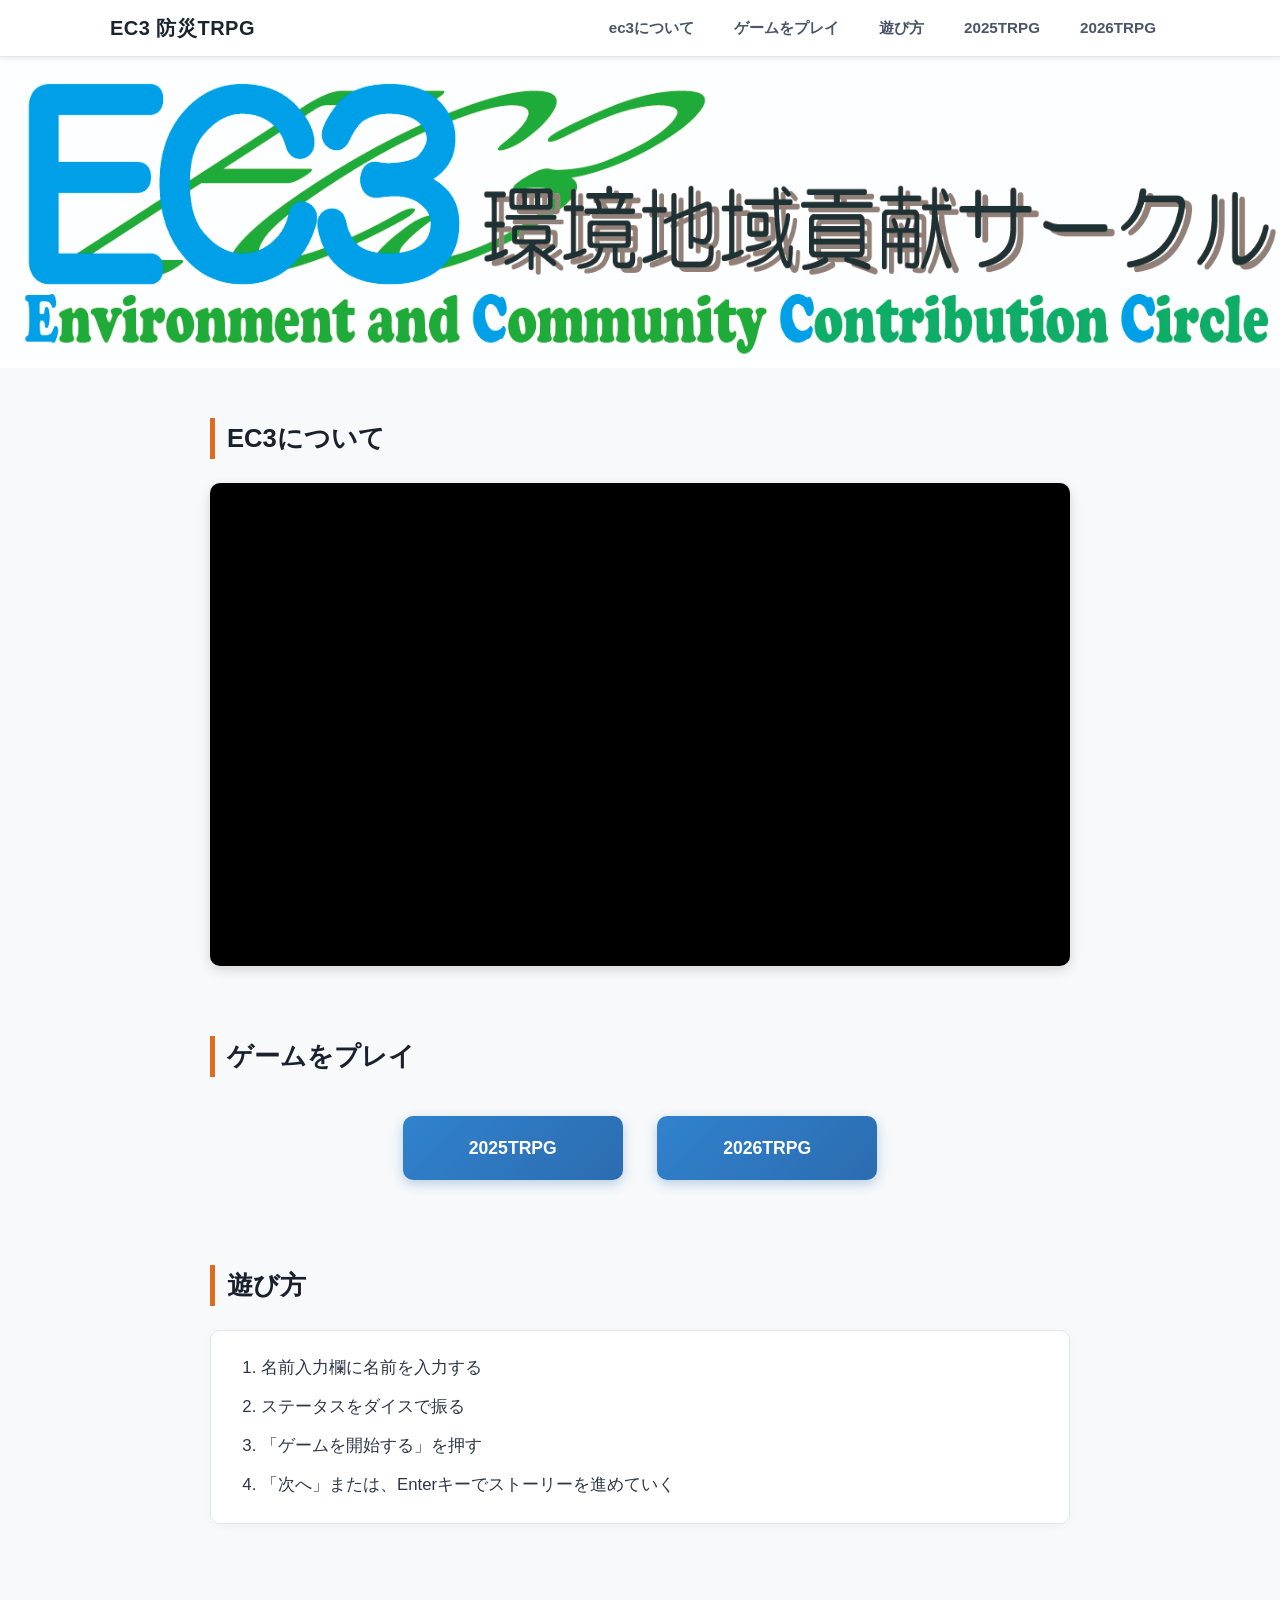
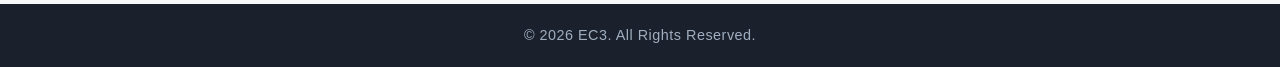
==== index.html @ d398d575 "メインぺージcss" ====
<!DOCTYPE html>
<html lang="ja">
<head>
  <meta charset="UTF-8">
  <meta name="viewport" content="width=device-width, initial-scale=1.0">
  <title>EC3</title>
  <link rel="stylesheet" href="style.css">
</head>
<body>

    <nav class="navbar">
    <div class="nav-container">
        <a class="nav-logo">EC3 防災TRPG</a>

        <!-- <div class="nav-toggle" id="navToggle">
        &#9776;
        </div> -->

        <ul class="nav-menu" id="navMenu">
        <!-- <li><a href="#home">ホーム</a></li> -->
         
         <li><a href="#ec3">ec3について</a></li>
         <li><a href="#gogame">ゲームをプレイ</a></li>
        <!-- <li><a href="#setumei">TRPGとは</a></li> -->
        <li><a href="#system">遊び方</a></li>
        
        <li><a href="2025/index.html">2025TRPG</a></li>
        <li><a href="2026/index.html">2026TRPG</a></li>
        </ul>
    </div>
    </nav>

    <section  id="home" class="home">
        <img src="logo.jpg" class="topimg">            
        <!-- <h1 class="toptx">TRPG</h1> -->
        
    </section>

    

    
    <section class="setumei" id="ec3">
        <h2>EC3について</h2>
        <div>
            <!-- スライド埋め込み領域 -->
            <div class="slide-container">
            <iframe 
                src="https://docs.google.com/presentation/d/e/2PACX-1vS9vm-VR7WeAH_sQn4pMOUyHHS8iYSe2At_0cIIYDxtLo3uS4Wr7-QK5OIqMFjNCA/pubembed?start=false&loop=false&delayms=3000" 
                frameborder="0" 
                allowfullscreen="true" 
                mozallowfullscreen="true" 
                webkitallowfullscreen="true">
            </iframe>
            </div>
        </div>
    </section>
    <section class="gogame" id="gogame">
        <h2>ゲームをプレイ</h2>
        <!-- <div class="gamep"> -->
            <div class="gamepngtx">
                <!-- <img src="img/isekai.png" class="gamepng"><br> -->
                <a href="2025/index.html">2025TRPG</a>
            </div>
            <div class="gamepngtx">
                <!-- <img src="img/ec3.png" class="gamepng"><br> -->
                <a href="2026/index.html">2026TRPG</a>
            </div>
        <!-- </div> -->
    </section>

    <!-- <section class="setumei" id="setumei">
         <h2>TRPGとは</h1>
            <div>
               
            </div>
    </section> -->

    

    <section class="system" id="system">
        <h2>遊び方</h2>
        <ol>
            <li>名前入力欄に名前を入力する</li>
            <li>ステータスをダイスで振る</li>
            <li>「ゲームを開始する」を押す</li>
            <li>「次へ」または、Enterキーでストーリーを進めていく</li>
        </ol>
    </section>

    

    <footer>
        <p class="footertx">© 2026 EC3. All Rights Reserved.</p>
    </footer>



</body>
</html>
---- style.css ----
/* ==================================================
   基本設定・リセット
   ================================================== */
* {
  box-sizing: border-box;
}

body {
  margin: 0;
  padding: 0;
  font-family: "Helvetica Neue", Arial, "Hiragino Kaku Gothic ProN", "Hiragino Sans", Meiryo, sans-serif;
  color: #2b2b2b;
  background-color: #f7f9fa;
  line-height: 1.6;
}

/* ==================================================
   ナビゲーションバー
   ================================================== */
.navbar {
  position: fixed;
  top: 0;
  left: 0;
  width: 100%;
  background-color: #ffffff;
  border-bottom: 1px solid #e1e8ed;
  box-shadow: 0 2px 8px rgba(0, 0, 0, 0.05);
  z-index: 1000;
}

.nav-container {
  max-width: 1100px;
  margin: 0 auto;
  display: flex;
  justify-content: space-between;
  align-items: center;
  padding: 12px 20px;
}

/* ロゴ */
.nav-logo {
  font-size: 1.25rem;
  font-weight: bold;
  text-decoration: none;
  color: #1a252f;
  letter-spacing: 0.5px;
}

/* メニュー */
.nav-menu {
  list-style: none;
  display: flex;
  gap: 12px;
  margin: 0;
  padding: 0;
}

.nav-menu li a {
  text-decoration: none;
  color: #4a5568;
  font-weight: 600;
  font-size: 0.95rem;
  padding: 8px 14px;
  border-radius: 6px;
  transition: all 0.2s ease;
}

.nav-menu li a:hover {
  background-color: #edf2f7;
  color: #2b6cb0;
}

/* ==================================================
   ヒーローエリア (ホーム)
   ================================================== */
.home {
  margin-top: 60px;
  scroll-margin-top: 60px;
  position: relative;
  width: 100%;
  overflow: hidden;
  background-color: #ffffff;
}

.topimg{
    /* z-index: 0; */
    width: 100%;
    background-size: cover;
    background-position: center;
    height: 300px;
    /* position: relative;   */
}

.toptx {
  position: absolute;
  top: 50%;
  left: 50%;
  transform: translate(-50%, -50%);
  color: #ffffff;
  font-size: 2.8rem;
  font-weight: bold;
  text-shadow: 0 3px 10px rgba(0, 0, 0, 0.6);
  z-index: 1;
  margin: 0;
  letter-spacing: 2px;
}

/* ==================================================
   メインセクション共通スタイル
   ================================================== */
.setumei,
.system,
.gogame {
  max-width: 900px;
  margin: 0 auto;
  padding: 50px 20px 20px;
  scroll-margin-top: 70px;
}

h2 {
  font-size: 1.6rem;
  color: #1a202c;
  border-left: 5px solid #dd6b20; /* 防災を意識したオレンジのアクセント */
  padding-left: 12px;
  margin-bottom: 24px;
  margin-top: 0;
}

/* ==================================================
   Googleスライド埋め込み (レスポンシブ対応)
   ================================================== */
.slide-container {
  position: relative;
  width: 100%;
  padding-top: 56.25%; /* 16:9 のアスペクト比を維持 */
  margin-top: 20px;
  border-radius: 10px;
  overflow: hidden;
  box-shadow: 0 4px 12px rgba(0, 0, 0, 0.15);
  background-color: #000000;
}

.slide-container iframe {
  position: absolute;
  top: 0;
  left: 0;
  width: 100%;
  height: 100%;
  border: 0;
}

/* ==================================================
   「ゲームをプレイ」セクション (カード化)
   ================================================== */
.gogame {
  text-align: center;
}

.gogame h2 {
  text-align: left;
}

.gamepngtx {
  display: inline-block;
  margin: 15px;
}

.gamepngtx a {
  display: inline-block;
  min-width: 220px;
  padding: 18px 30px;
  background: linear-gradient(135deg, #3182ce, #2b6cb0);
  color: #ffffff;
  font-weight: bold;
  font-size: 1.1rem;
  text-decoration: none;
  border-radius: 10px;
  box-shadow: 0 4px 12px rgba(43, 108, 176, 0.3);
  transition: transform 0.2s ease, box-shadow 0.2s ease, background 0.2s ease;
}

.gamepngtx a:hover {
  transform: translateY(-4px);
  box-shadow: 0 6px 18px rgba(43, 108, 176, 0.45);
  background: linear-gradient(135deg, #2b6cb0, #2c5282);
}

/* ==================================================
   遊び方リスト
   ================================================== */
.system ol {
  background-color: #ffffff;
  padding: 24px 28px 24px 50px;
  border-radius: 10px;
  box-shadow: 0 2px 8px rgba(0, 0, 0, 0.04);
  border: 1px solid #e2e8f0;
  margin: 0;
}

.system li {
  margin-bottom: 12px;
  font-size: 1.05rem;
  font-weight: 500;
  color: #2d3748;
}

.system li:last-child {
  margin-bottom: 0;
}

/* ==================================================
   フッター
   ================================================== */
footer {
  margin-top: 60px;
  width: 100%;
  background-color: #1a202c;
  color: #a0aec0;
  text-align: center;
  padding: 20px 0;
}

.footertx {
  margin: 0;
  font-size: 0.9rem;
  letter-spacing: 0.5px;
}

/* ==================================================
   レスポンシブ対応 (スマホ向け)
   ================================================== */
@media (max-width: 768px) {
  .nav-container {
    flex-direction: column;
    gap: 10px;
  }

  .nav-menu {
    gap: 5px;
    flex-wrap: wrap;
    justify-content: center;
  }

  .nav-menu li a {
    font-size: 0.85rem;
    padding: 6px 10px;
  }

  .home {
    margin-top: 100px;
  }

  .topimg {
    height: 200px;
  }

  .gamepngtx {
    display: block;
    margin: 15px 0;
  }

  .gamepngtx a {
    width: 100%;
  }

  .setumei,
  .system,
  .gogame {
    padding-left: 15px;
    padding-right: 15px;
  }
}
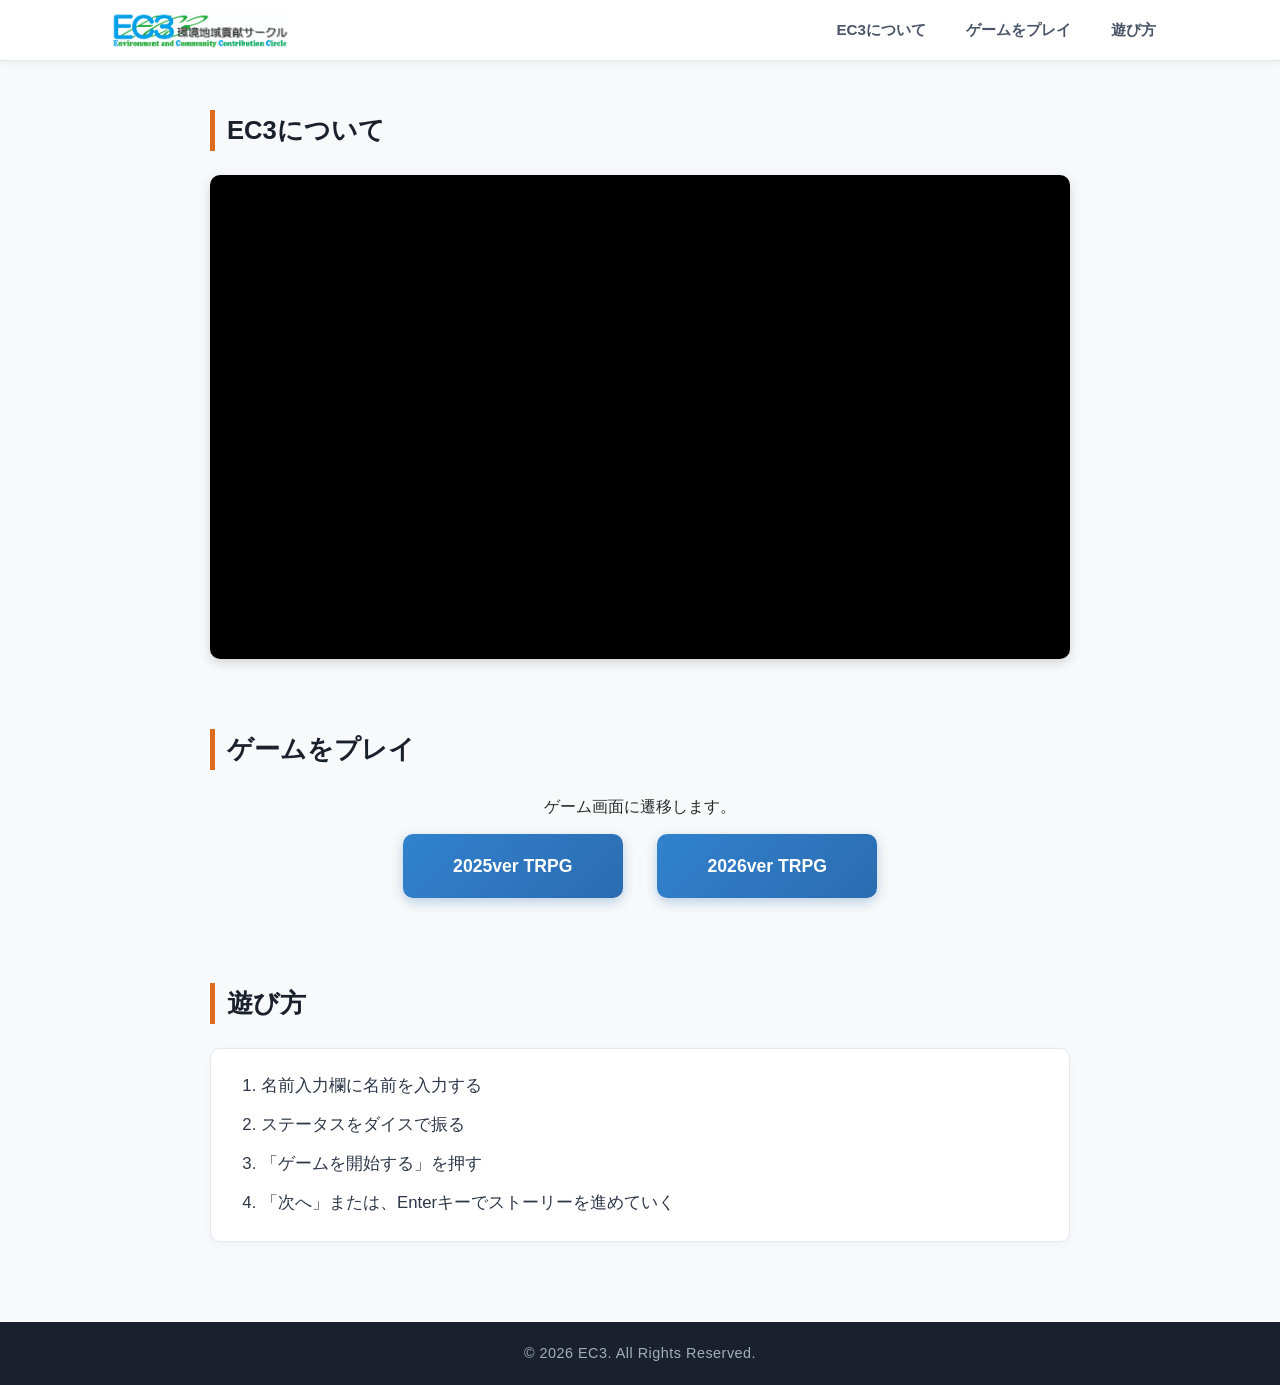
==== commit d114be2c: "css変更，トップに戻る追加" ====
--- a/index.html
+++ b/index.html
@@ -10,7 +10,10 @@
 
     <nav class="navbar">
     <div class="nav-container">
-        <a class="nav-logo">EC3 防災TRPG</a>
+        <!-- <a class="nav-logo">EC3 防災TRPG</a> -->
+        <a href="#home" class="nav-logo">
+            <img src="logo.jpg" alt="EC3 防災TRPG" class="nav-logo-img">
+        </a>
 
         <!-- <div class="nav-toggle" id="navToggle">
         &#9776;
@@ -19,20 +22,19 @@
         <ul class="nav-menu" id="navMenu">
         <!-- <li><a href="#home">ホーム</a></li> -->
          
-         <li><a href="#ec3">ec3について</a></li>
-         <li><a href="#gogame">ゲームをプレイ</a></li>
+         <li><a href="#ec3">EC3について</a></li>
+         <li><a href="#playGame">ゲームをプレイ</a></li>
         <!-- <li><a href="#setumei">TRPGとは</a></li> -->
         <li><a href="#system">遊び方</a></li>
         
-        <li><a href="2025/index.html">2025TRPG</a></li>
-        <li><a href="2026/index.html">2026TRPG</a></li>
+        <!-- <li><a href="2025/index.html">2025TRPG</a></li>
+        <li><a href="2026/index.html">2026TRPG</a></li> -->
         </ul>
     </div>
     </nav>
 
     <section  id="home" class="home">
-        <img src="logo.jpg" class="topimg">            
-        <!-- <h1 class="toptx">TRPG</h1> -->
+        <!-- <img src="logo.jpg" class="topimg">   -->
         
     </section>
 
@@ -54,16 +56,17 @@
             </div>
         </div>
     </section>
-    <section class="gogame" id="gogame">
+    <section class="gogame" id="playGame">
         <h2>ゲームをプレイ</h2>
+        <div>ゲーム画面に遷移します。</div>
         <!-- <div class="gamep"> -->
             <div class="gamepngtx">
                 <!-- <img src="img/isekai.png" class="gamepng"><br> -->
-                <a href="2025/index.html">2025TRPG</a>
+                <a href="2025/index.html">2025ver TRPG</a>
             </div>
             <div class="gamepngtx">
                 <!-- <img src="img/ec3.png" class="gamepng"><br> -->
-                <a href="2026/index.html">2026TRPG</a>
+                <a href="2026/index.html">2026ver TRPG</a>
             </div>
         <!-- </div> -->
     </section>
--- a/style.css
+++ b/style.css
@@ -72,6 +72,21 @@
 .nav-menu li a:hover {
   background-color: #edf2f7;
   color: #2b6cb0;
+}
+
+/* ロゴリンクエリア */
+.nav-logo {
+  display: flex;
+  align-items: center;
+  text-decoration: none;
+}
+
+/* ナビゲーションバー用のロゴ画像サイズ調整 */
+.nav-logo-img {
+  height: 36px;       /* ナビバー内に綺麗に収まる高さ */
+  width: auto;        /* 縦横比を維持 */
+  object-fit: contain;
+  display: block;
 }
 
 /* ==================================================
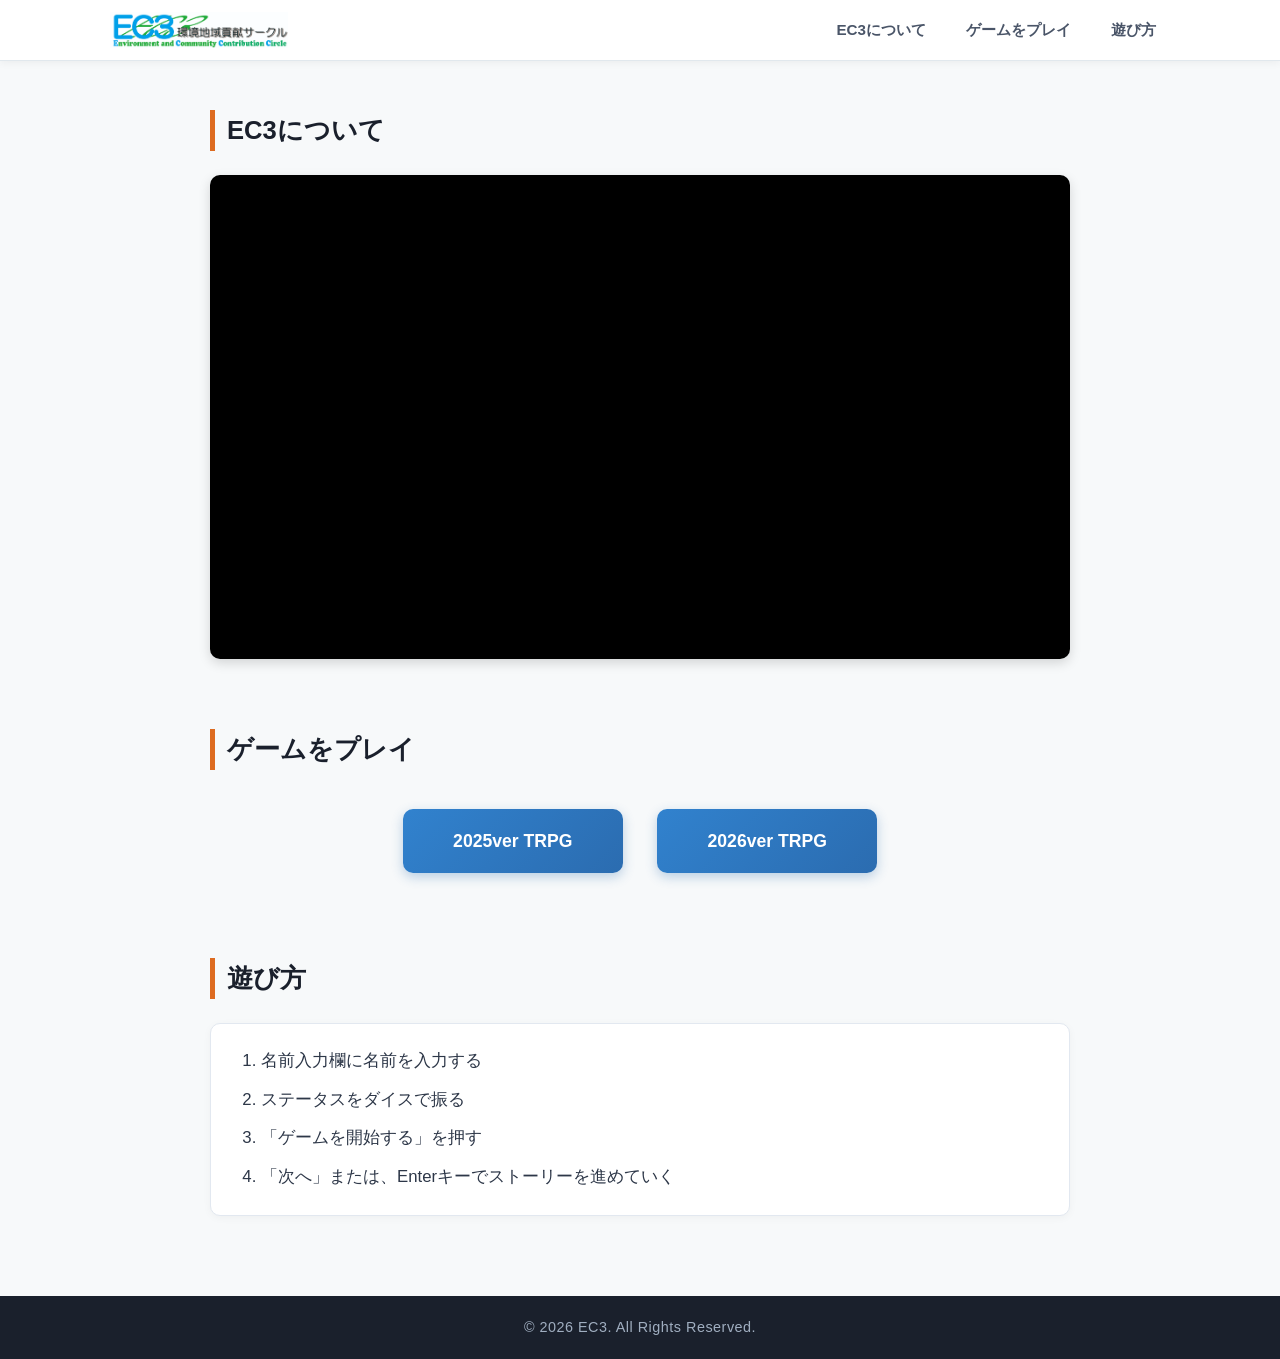
==== commit 50660505: "軽微な修正" ====
--- a/index.html
+++ b/index.html
@@ -12,7 +12,7 @@
     <div class="nav-container">
         <!-- <a class="nav-logo">EC3 防災TRPG</a> -->
         <a href="#home" class="nav-logo">
-            <img src="logo.jpg" alt="EC3 防災TRPG" class="nav-logo-img">
+            <img src="common/img/logo.jpg" alt="EC3 防災TRPG" class="nav-logo-img">
         </a>
 
         <!-- <div class="nav-toggle" id="navToggle">
@@ -58,7 +58,7 @@
     </section>
     <section class="gogame" id="playGame">
         <h2>ゲームをプレイ</h2>
-        <div>ゲーム画面に遷移します。</div>
+        <!-- <div>ゲーム画面に遷移します。</div> -->
         <!-- <div class="gamep"> -->
             <div class="gamepngtx">
                 <!-- <img src="img/isekai.png" class="gamepng"><br> -->
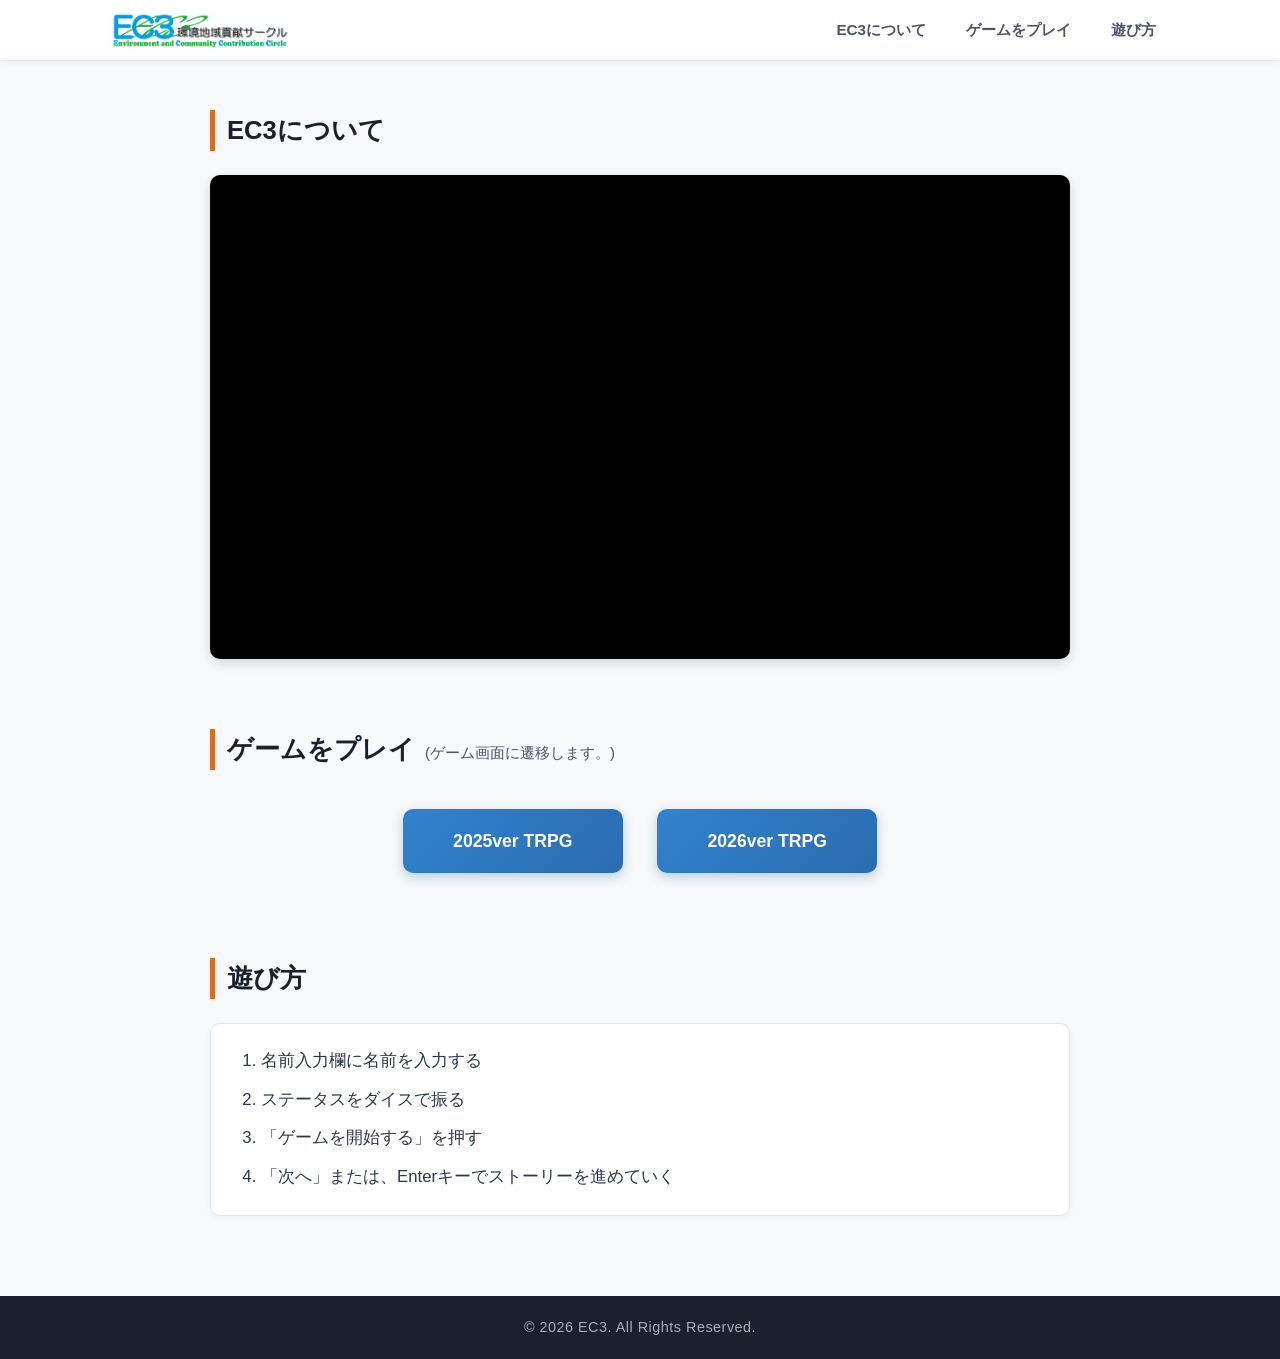
==== commit 0507f367: "ブラウザによるテキストの見切れ修正" ====
--- a/index.html
+++ b/index.html
@@ -57,8 +57,8 @@
         </div>
     </section>
     <section class="gogame" id="playGame">
-        <h2>ゲームをプレイ</h2>
-        <!-- <div>ゲーム画面に遷移します。</div> -->
+        <h2>ゲームをプレイ<span>(ゲーム画面に遷移します。)</span></h2>
+        
         <!-- <div class="gamep"> -->
             <div class="gamepngtx">
                 <!-- <img src="img/isekai.png" class="gamepng"><br> -->
--- a/style.css
+++ b/style.css
@@ -175,8 +175,16 @@
   text-align: center;
 }
 
-.gogame h2 {
+.gogame h2{
   text-align: left;
+}
+
+.gogame span{
+  text-align: left;
+  padding-left: 10px;
+  color: #4a5568;
+  font-weight: 400;
+  font-size: 15px;
 }
 
 .gamepngtx {
